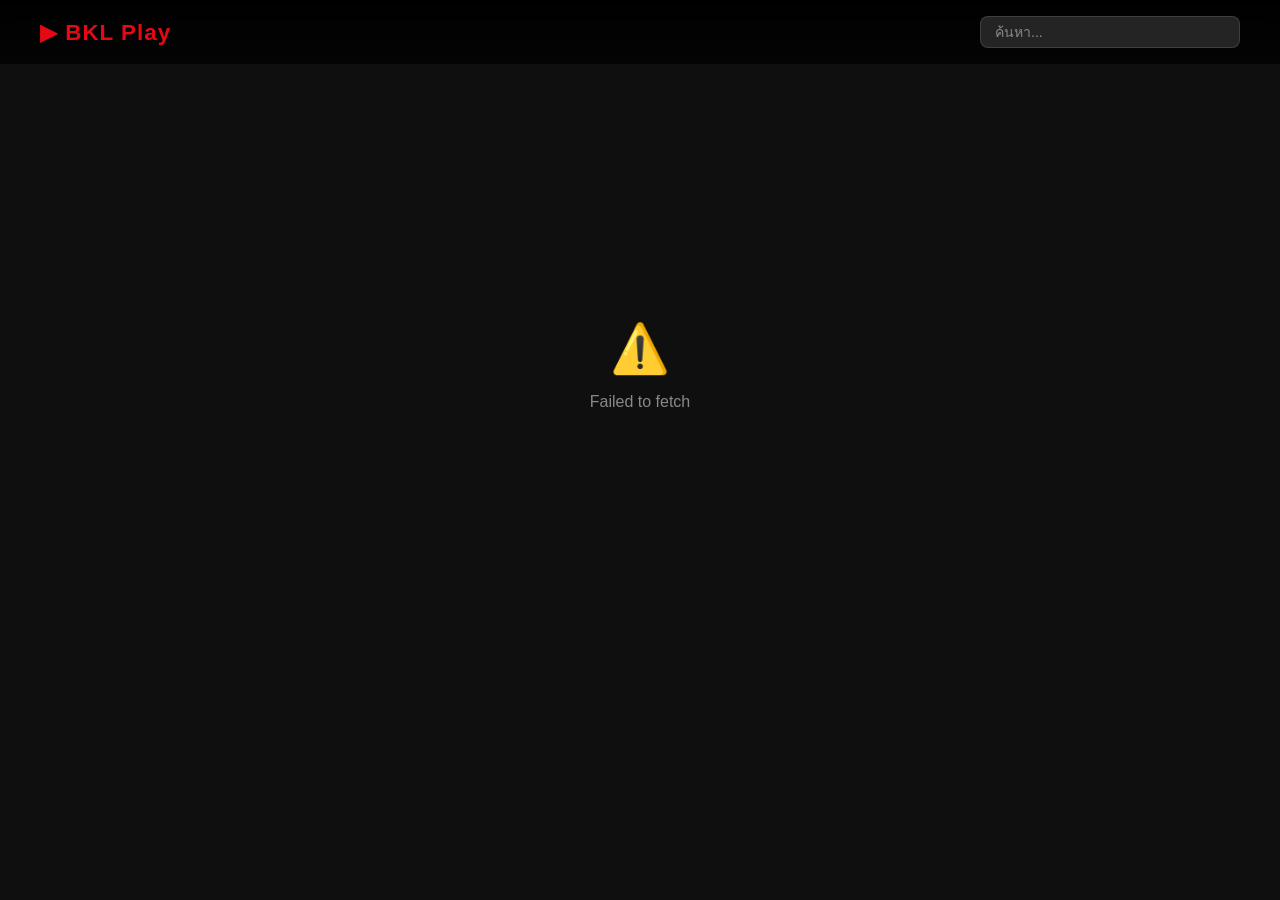
==== web/index.html @ 346d8fdf "feat: add search functionality and pagination to video player - Implemented a search input in the he" ====
<!DOCTYPE html>
<html lang="th">
<head>
  <meta charset="UTF-8" />
  <meta name="viewport" content="width=device-width, initial-scale=1.0" />
  <base href="/web/" />
  <title>BKL Play</title>
  <link rel="stylesheet" href="css/style.css?v=3" />
</head>
<body>

  <!-- Header -->
  <header id="app-header">
    <span class="logo">▶ BKL Play</span>
    <nav id="breadcrumb" aria-label="breadcrumb"></nav>
    <div id="search-container">
      <input type="text" id="search-input" placeholder="ค้นหา..." autocomplete="off" spellcheck="false" />
      <button id="search-clear" class="hidden" title="ล้างการค้นหา">✕</button>
      <div id="search-results" class="hidden"></div>
    </div>
  </header>

  <!-- Main content -->
  <main id="app-main">
    <div id="loading" class="center-screen">
      <div class="spinner"></div>
      <p>กำลังโหลด...</p>
    </div>
    <div id="error-view" class="center-screen hidden">
      <div class="error-icon">⚠️</div>
      <p id="error-message"></p>
    </div>
    <div id="grid-view" class="hidden"></div>
  </main>

  <!-- Video Player Overlay -->
  <div id="player-overlay" class="hidden">

    <!-- Top header (auto-hide) -->
    <div id="player-header">
      <button id="player-back" title="กลับ (Esc)">
        <svg width="22" height="22" viewBox="0 0 24 24" fill="none" stroke="currentColor" stroke-width="2.5" stroke-linecap="round" stroke-linejoin="round">
          <polyline points="15 18 9 12 15 6"></polyline>
        </svg>
      </button>
      <span id="player-title"></span>
    </div>

    <!-- Video -->
    <video id="player-video" autoplay></video>

    <!-- Episode picker panel -->
    <div id="ep-panel" class="hidden">
      <div id="ep-panel-header">
        <span id="ep-panel-title">เลือกตอน</span>
        <button id="ep-panel-close">✕</button>
      </div>
      <div id="ep-panel-grid"></div>
    </div>

    <!-- Bottom control bar (auto-hide) -->
    <div id="player-bar">
      <!-- Progress -->
      <div id="player-progress-row">
        <input type="range" id="player-seek" min="0" max="100" step="0.01" value="0" />
      </div>
      <!-- Buttons -->
      <div id="player-btn-row">
        <div class="bar-group">
          <button id="btn-prev-ep" title="ตอนก่อนหน้า">⏮</button>
          <button id="btn-rewind" title="ย้อน 10 วินาที">−10s</button>
          <button id="btn-playpause" title="เล่น/หยุด">▶</button>
          <button id="btn-forward" title="ข้าม 10 วินาที">+10s</button>
          <button id="btn-next-ep" title="ตอนถัดไป">⏭</button>
          <span id="player-time">0:00 / 0:00</span>
        </div>
        <div class="bar-group">
          <button id="btn-track" class="hidden" title="เปลี่ยนภาษา"></button>
          <button id="btn-episodes" title="เลือกตอน">☰ EP</button>
          <button id="btn-mute" title="ปิด/เปิดเสียง">🔊</button>
          <input type="range" id="volume-slider" min="0" max="1" step="0.01" value="1" title="ระดับเสียง" />
          <button id="btn-fullscreen" title="เต็มหน้าจอ">⛶</button>
        </div>
      </div>
    </div>

    <!-- Up Next toast -->
    <div id="upnext-toast" class="hidden">
      <div id="upnext-content">
        <img id="upnext-thumb" src="" alt="" />
        <div class="upnext-text">
          <small>เล่นถัดไปใน <span id="upnext-countdown">5</span> วินาที</small>
          <strong id="upnext-title"></strong>
        </div>
        <div class="upnext-buttons">
          <button id="upnext-play-now">เล่นเลย</button>
          <button id="upnext-cancel">ยกเลิก</button>
        </div>
      </div>
      <div id="upnext-bar"></div>
    </div>

  </div>

  <script src="https://cdn.jsdelivr.net/npm/hls.js@1/dist/hls.min.js"></script>
  <script src="js/app.js?v=3"></script>
</body>
</html>
---- web/css/style.css ----
/* ===== Reset & Base ===== */
*, *::before, *::after { box-sizing: border-box; margin: 0; padding: 0; }

:root {
  --bg: #0f0f0f;
  --surface: #1a1a1a;
  --surface2: #242424;
  --accent: #e50914;
  --accent-hover: #f40612;
  --text: #e5e5e5;
  --text-dim: #888;
  --card-radius: 10px;
  --header-h: 64px;
  --transition: 0.2s ease;
}

html { scroll-behavior: smooth; }

body {
  font-family: -apple-system, BlinkMacSystemFont, "Segoe UI", sans-serif;
  background: var(--bg);
  color: var(--text);
  min-height: 100vh;
}

/* ===== Header ===== */
#app-header {
  position: fixed;
  top: 0; left: 0; right: 0;
  height: var(--header-h);
  background: linear-gradient(to bottom, rgba(0,0,0,.95), rgba(0,0,0,.7));
  display: flex;
  align-items: center;
  gap: 16px;
  padding: 0 40px;
  z-index: 100;
  backdrop-filter: blur(8px);
}

.logo {
  font-size: 1.4rem;
  font-weight: 700;
  color: var(--accent);
  letter-spacing: 1px;
  white-space: nowrap;
  cursor: pointer;
  user-select: none;
  flex-shrink: 0;
}

/* ===== Breadcrumb ===== */
#breadcrumb {
  display: flex;
  align-items: center;
  flex-wrap: nowrap;
  gap: 6px;
  font-size: 0.9rem;
  overflow: hidden;
  flex: 1;
  min-width: 0;
}

.breadcrumb-item {
  color: var(--text-dim);
  cursor: pointer;
  white-space: nowrap;
  max-width: 160px;
  overflow: hidden;
  text-overflow: ellipsis;
  transition: color var(--transition);
  flex-shrink: 0;
}

.breadcrumb-item:hover { color: var(--text); }

.breadcrumb-sep {
  color: var(--text-dim);
  opacity: 0.5;
  user-select: none;
  flex-shrink: 0;
}

.breadcrumb-item.active {
  color: var(--text);
  cursor: default;
  pointer-events: none;
}

/* ===== Search ===== */
#search-container {
  position: relative;
  flex-shrink: 0;
  width: 260px;
  display: flex;
  align-items: center;
}

#search-input {
  width: 100%;
  background: var(--surface2);
  border: 1px solid rgba(255,255,255,.12);
  border-radius: 8px;
  color: var(--text);
  padding: 7px 36px 7px 14px;
  font-size: 0.88rem;
  outline: none;
  transition: border-color var(--transition), background var(--transition);
}

#search-input:focus {
  border-color: var(--accent);
  background: var(--surface);
}

#search-input::placeholder { color: var(--text-dim); }

#search-clear {
  position: absolute;
  right: 10px;
  background: none;
  border: none;
  color: var(--text-dim);
  font-size: 0.85rem;
  cursor: pointer;
  padding: 4px;
  line-height: 1;
  transition: color var(--transition);
}

#search-clear:hover { color: var(--text); }

#search-results {
  position: absolute;
  top: calc(100% + 8px);
  left: 0; right: 0;
  background: var(--surface);
  border: 1px solid rgba(255,255,255,.1);
  border-radius: 10px;
  overflow: hidden;
  z-index: 200;
  box-shadow: 0 8px 32px rgba(0,0,0,.7);
  max-height: 420px;
  overflow-y: auto;
}

.search-item {
  display: flex;
  align-items: center;
  gap: 12px;
  padding: 10px 14px;
  cursor: pointer;
  transition: background var(--transition);
  border-bottom: 1px solid rgba(255,255,255,.05);
}

.search-item:last-child { border-bottom: none; }
.search-item:hover, .search-item.active { background: var(--surface2); }

.search-thumb {
  width: 38px; height: 54px;
  object-fit: cover;
  border-radius: 4px;
  background: var(--surface2);
  flex-shrink: 0;
}

.search-thumb-ph {
  width: 38px; height: 54px;
  background: var(--surface2);
  border-radius: 4px;
  display: flex; align-items: center; justify-content: center;
  flex-shrink: 0;
  font-size: 1.1rem;
  color: var(--text-dim);
}

.search-item-info { flex: 1; min-width: 0; }

.search-item-name {
  font-size: 0.83rem;
  font-weight: 600;
  white-space: nowrap;
  overflow: hidden;
  text-overflow: ellipsis;
}

.search-item-path {
  font-size: 0.7rem;
  color: var(--text-dim);
  margin-top: 3px;
  white-space: nowrap;
  overflow: hidden;
  text-overflow: ellipsis;
}

.search-no-result {
  padding: 20px;
  text-align: center;
  color: var(--text-dim);
  font-size: 0.85rem;
}

/* ===== Main ===== */
#app-main {
  padding-top: calc(var(--header-h) + 32px);
  padding-bottom: 60px;
  min-height: 100vh;
}

/* ===== Center helpers ===== */
.center-screen {
  display: flex;
  flex-direction: column;
  align-items: center;
  justify-content: center;
  min-height: 60vh;
  gap: 16px;
  color: var(--text-dim);
}

.error-icon { font-size: 3rem; }
.hidden { display: none !important; }

/* ===== Spinner ===== */
.spinner {
  width: 48px; height: 48px;
  border: 4px solid var(--surface2);
  border-top-color: var(--accent);
  border-radius: 50%;
  animation: spin 0.8s linear infinite;
}
@keyframes spin { to { transform: rotate(360deg); } }

/* ===== Section title ===== */
.section-title {
  font-size: 1.5rem;
  font-weight: 700;
  padding: 0 40px 20px;
}

/* ===== Grid ===== */
.card-grid {
  display: grid;
  padding: 0 40px;
  gap: 28px;
}

.card-grid.portrait  { grid-template-columns: repeat(auto-fill, minmax(180px, 1fr)); }
.card-grid.landscape { grid-template-columns: repeat(auto-fill, minmax(280px, 1fr)); }

/* ===== Card ===== */
.card {
  cursor: pointer;
  border-radius: var(--card-radius);
  overflow: hidden;
  background: var(--surface);
  transition: transform var(--transition), box-shadow var(--transition);
  outline: none;
}

.card:hover, .card:focus-visible {
  transform: scale(1.04);
  box-shadow: 0 8px 32px rgba(0,0,0,.6);
}

.card:focus-visible { outline: 3px solid var(--accent); }

.card-thumb {
  width: 100%;
  display: block;
  object-fit: cover;
  background: var(--surface2);
}

.card-grid.portrait  .card-thumb { aspect-ratio: 2/3; }
.card-grid.landscape .card-thumb { aspect-ratio: 16/9; }

.card-thumb-placeholder {
  display: flex;
  align-items: center;
  justify-content: center;
  color: var(--text-dim);
  font-size: 2rem;
}

.card-info { padding: 10px 12px 12px; }

.card-name {
  font-size: 0.85rem;
  font-weight: 600;
  line-height: 1.4;
  display: -webkit-box;
  -webkit-line-clamp: 2;
  -webkit-box-orient: vertical;
  overflow: hidden;
}

.card-sub {
  font-size: 0.75rem;
  color: var(--text-dim);
  margin-top: 4px;
}

/* ===== Pagination ===== */
#pagination {
  display: flex;
  align-items: center;
  justify-content: center;
  gap: 16px;
  padding: 32px 40px 0;
}

.page-btn {
  background: var(--surface2);
  border: none;
  color: var(--text);
  padding: 8px 20px;
  border-radius: 8px;
  font-size: 0.88rem;
  font-weight: 600;
  cursor: pointer;
  transition: background var(--transition);
}

.page-btn:hover:not(:disabled) { background: var(--accent); }
.page-btn:disabled { opacity: 0.35; cursor: default; }

#page-info {
  font-size: 0.85rem;
  color: var(--text-dim);
  min-width: 80px;
  text-align: center;
}

/* ===== Player Overlay ===== */
#player-overlay {
  position: fixed;
  inset: 0;
  background: #000;
  z-index: 999;
  display: flex;
  align-items: center;
  justify-content: center;
  cursor: none;
}

#player-overlay.show-ui { cursor: default; }

#player-video {
  width: 100%;
  height: 100%;
  max-height: 100vh;
  object-fit: contain;
}

/* ===== Player Header (auto-hide) ===== */
#player-header {
  position: absolute;
  top: 0; left: 0; right: 0;
  display: flex;
  align-items: center;
  gap: 12px;
  padding: 14px 20px;
  background: linear-gradient(to bottom, rgba(0,0,0,.8) 0%, transparent 100%);
  z-index: 10;
  opacity: 0;
  pointer-events: none;
  transition: opacity 0.3s ease;
}

#player-overlay.show-ui #player-header {
  opacity: 1;
  pointer-events: all;
}

#player-back {
  background: rgba(255,255,255,.12);
  border: none;
  color: #fff;
  width: 38px; height: 38px;
  border-radius: 50%;
  cursor: pointer;
  display: flex; align-items: center; justify-content: center;
  flex-shrink: 0;
  transition: background var(--transition);
}

#player-back:hover { background: rgba(255,255,255,.28); }

#player-title {
  font-size: 1rem;
  font-weight: 600;
  text-shadow: 0 2px 8px rgba(0,0,0,.9);
  white-space: nowrap;
  overflow: hidden;
  text-overflow: ellipsis;
}

/* ===== Player Bottom Bar (auto-hide) ===== */
#player-bar {
  position: absolute;
  bottom: 0; left: 0; right: 0;
  background: linear-gradient(to top, rgba(0,0,0,.85) 0%, transparent 100%);
  padding: 32px 20px 12px;
  z-index: 10;
  opacity: 0;
  pointer-events: none;
  transition: opacity 0.3s ease;
}

#player-overlay.show-ui #player-bar {
  opacity: 1;
  pointer-events: all;
}

/* Progress bar */
#player-progress-row {
  margin-bottom: 8px;
}

#player-seek {
  -webkit-appearance: none;
  appearance: none;
  width: 100%;
  height: 4px;
  border-radius: 2px;
  background: rgba(255,255,255,.3);
  cursor: pointer;
  outline: none;
  transition: height var(--transition);
}

#player-seek:hover { height: 6px; }

#player-seek::-webkit-slider-thumb {
  -webkit-appearance: none;
  width: 14px; height: 14px;
  border-radius: 50%;
  background: var(--accent);
  cursor: pointer;
}

#player-seek::-moz-range-thumb {
  width: 14px; height: 14px;
  border-radius: 50%;
  background: var(--accent);
  cursor: pointer;
  border: none;
}

/* Buttons row */
#player-btn-row {
  display: flex;
  align-items: center;
  justify-content: space-between;
}

.bar-group {
  display: flex;
  align-items: center;
  gap: 4px;
}

#player-btn-row button {
  background: none;
  border: none;
  color: #fff;
  font-size: 0.9rem;
  font-weight: 700;
  padding: 6px 10px;
  border-radius: 6px;
  cursor: pointer;
  transition: background var(--transition);
  white-space: nowrap;
  line-height: 1;
}

#player-btn-row button:hover { background: rgba(255,255,255,.15); }
#player-btn-row button:disabled { opacity: 0.3; cursor: default; }
#player-btn-row button:disabled:hover { background: none; }

#btn-playpause { font-size: 1.1rem !important; padding: 6px 12px !important; }
#btn-track { display: inline-flex; align-items: center; gap: 5px; line-height: normal; }
#btn-track svg { flex-shrink: 0; display: block; }

#player-time {
  font-size: 0.8rem;
  color: rgba(255,255,255,.8);
  padding: 0 8px;
  white-space: nowrap;
}

#volume-slider {
  -webkit-appearance: none;
  appearance: none;
  width: 80px;
  height: 4px;
  border-radius: 2px;
  background: rgba(255,255,255,.3);
  cursor: pointer;
  outline: none;
  transition: height var(--transition);
}

#volume-slider:hover { height: 6px; }

#volume-slider::-webkit-slider-thumb {
  -webkit-appearance: none;
  width: 13px; height: 13px;
  border-radius: 50%;
  background: #fff;
  cursor: pointer;
}

#volume-slider::-moz-range-thumb {
  width: 13px; height: 13px;
  border-radius: 50%;
  background: #fff;
  cursor: pointer;
  border: none;
}

/* ===== Track (Language) Switcher ===== */
#track-menu {
  position: absolute;
  bottom: 72px;
  left: 50%;
  transform: translateX(-50%);
  background: rgba(15,15,15,.96);
  border: 1px solid rgba(255,255,255,.12);
  border-radius: 10px;
  overflow: hidden;
  z-index: 12;
  min-width: 160px;
  box-shadow: 0 8px 32px rgba(0,0,0,.8);
  backdrop-filter: blur(12px);
}

.track-option {
  display: flex;
  align-items: center;
  gap: 10px;
  padding: 11px 16px;
  cursor: pointer;
  font-size: 0.88rem;
  font-weight: 500;
  transition: background var(--transition);
  border-bottom: 1px solid rgba(255,255,255,.06);
}

.track-option:last-child { border-bottom: none; }
.track-option:hover { background: rgba(255,255,255,.08); }
.track-option.active { color: var(--accent); }

.track-option .track-dot {
  width: 8px; height: 8px;
  border-radius: 50%;
  background: rgba(255,255,255,.25);
  flex-shrink: 0;
}

.track-option.active .track-dot { background: var(--accent); }

/* ===== Episode Picker Panel ===== */
#ep-panel {
  position: absolute;
  bottom: 72px;
  right: 20px;
  width: 360px;
  max-height: 420px;
  background: rgba(15,15,15,.96);
  border: 1px solid rgba(255,255,255,.12);
  border-radius: 12px;
  overflow: hidden;
  z-index: 12;
  display: flex;
  flex-direction: column;
  box-shadow: 0 8px 40px rgba(0,0,0,.8);
  backdrop-filter: blur(12px);
}

#ep-panel-header {
  display: flex;
  align-items: center;
  justify-content: space-between;
  padding: 12px 16px;
  border-bottom: 1px solid rgba(255,255,255,.08);
  flex-shrink: 0;
}

#ep-panel-title {
  font-size: 0.88rem;
  font-weight: 700;
  color: var(--text-dim);
  text-transform: uppercase;
  letter-spacing: 0.5px;
}

#ep-panel-close {
  background: none;
  border: none;
  color: var(--text-dim);
  font-size: 0.9rem;
  cursor: pointer;
  padding: 2px 6px;
  border-radius: 4px;
  transition: color var(--transition), background var(--transition);
}

#ep-panel-close:hover { color: var(--text); background: rgba(255,255,255,.1); }

#ep-panel-grid {
  display: grid;
  grid-template-columns: repeat(3, 1fr);
  gap: 8px;
  padding: 12px;
  overflow-y: auto;
  overscroll-behavior: contain;
}

#ep-panel-grid::-webkit-scrollbar { width: 4px; }
#ep-panel-grid::-webkit-scrollbar-track { background: transparent; }
#ep-panel-grid::-webkit-scrollbar-thumb { background: rgba(255,255,255,.2); border-radius: 2px; }

.ep-card {
  cursor: pointer;
  border-radius: 8px;
  overflow: hidden;
  background: var(--surface2);
  border: 2px solid transparent;
  transition: border-color var(--transition), transform var(--transition);
  position: relative;
}

.ep-card:hover { transform: scale(1.04); border-color: rgba(255,255,255,.3); }
.ep-card.active { border-color: var(--accent); }

.ep-card-thumb {
  width: 100%;
  aspect-ratio: 16/9;
  object-fit: cover;
  display: block;
  background: var(--surface);
}

.ep-card-thumb-ph {
  width: 100%;
  aspect-ratio: 16/9;
  background: var(--surface);
  display: flex;
  align-items: center;
  justify-content: center;
  color: var(--text-dim);
  font-size: 1.2rem;
}

.ep-card-label {
  padding: 5px 7px;
  font-size: 0.72rem;
  font-weight: 600;
  color: var(--text);
  white-space: nowrap;
  overflow: hidden;
  text-overflow: ellipsis;
  line-height: 1.3;
}

.ep-card.active .ep-card-label { color: var(--accent); }

.ep-card-playing {
  position: absolute;
  top: 4px; left: 4px;
  background: var(--accent);
  color: #fff;
  font-size: 0.6rem;
  font-weight: 700;
  padding: 2px 5px;
  border-radius: 3px;
}

@media (max-width: 600px) {
  #ep-panel { width: calc(100vw - 24px); right: 12px; }
  #ep-panel-grid { grid-template-columns: repeat(3, 1fr); }
}

/* ===== Up Next Toast ===== */
#upnext-toast {
  position: absolute;
  bottom: 80px; right: 32px;
  width: 340px;
  background: rgba(20,20,20,.95);
  border-radius: 12px;
  overflow: hidden;
  box-shadow: 0 8px 32px rgba(0,0,0,.7);
  border: 1px solid rgba(255,255,255,.1);
  z-index: 11;
}

#upnext-content {
  display: flex;
  align-items: center;
  gap: 12px;
  padding: 14px;
}

#upnext-thumb {
  width: 80px; height: 45px;
  object-fit: cover;
  border-radius: 6px;
  background: var(--surface2);
  flex-shrink: 0;
}

.upnext-text { flex: 1; min-width: 0; }

.upnext-text small {
  font-size: 0.72rem;
  color: var(--text-dim);
  display: block;
  margin-bottom: 4px;
}

.upnext-text strong {
  font-size: 0.85rem;
  display: -webkit-box;
  -webkit-line-clamp: 2;
  -webkit-box-orient: vertical;
  overflow: hidden;
}

.upnext-buttons {
  display: flex;
  flex-direction: column;
  gap: 6px;
  flex-shrink: 0;
}

.upnext-buttons button {
  padding: 5px 12px;
  border-radius: 6px;
  border: none;
  font-size: 0.78rem;
  font-weight: 600;
  cursor: pointer;
  transition: opacity var(--transition);
}

.upnext-buttons button:hover { opacity: 0.8; }

#upnext-play-now { background: var(--accent); color: #fff; }
#upnext-cancel   { background: var(--surface2); color: var(--text); }

#upnext-bar {
  height: 3px;
  background: var(--accent);
  width: 100%;
  transform-origin: left;
  transform: scaleX(1);
}

/* ===== Responsive ===== */
@media (max-width: 600px) {
  #app-header { padding: 0 16px; gap: 10px; }
  #search-container { width: 160px; }
  .section-title { padding: 0 16px 16px; }
  .card-grid { padding: 0 16px; gap: 16px; }
  .card-grid.portrait  { grid-template-columns: repeat(auto-fill, minmax(130px, 1fr)); }
  .card-grid.landscape { grid-template-columns: repeat(auto-fill, minmax(200px, 1fr)); }
  #upnext-toast { width: calc(100vw - 32px); right: 16px; }
  #player-btn-row button { padding: 4px 6px; }
  #player-time { display: none; }
}
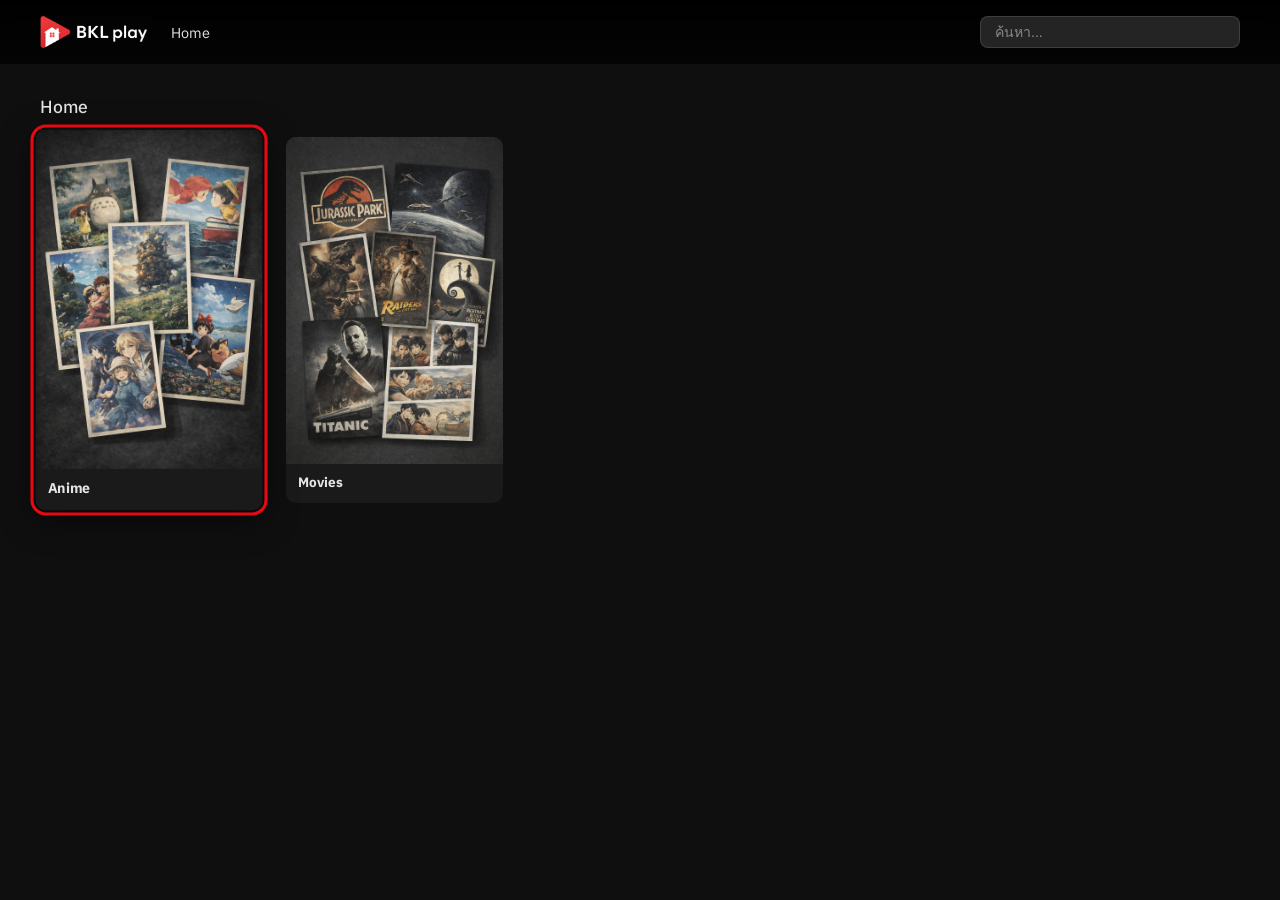
==== commit 923a5ef9: "Add web app icons, manifest, and service worker for PWA support - Added various icons for Android an" ====
--- a/web/index.html
+++ b/web/index.html
@@ -3,15 +3,27 @@
 <head>
   <meta charset="UTF-8" />
   <meta name="viewport" content="width=device-width, initial-scale=1.0" />
-  <base href="/web/" />
+  <base href="./" />
   <title>BKL Play</title>
+  <link rel="apple-touch-icon" sizes="180x180" href="images/apple-touch-icon.png" />
+  <link rel="icon" type="image/png" sizes="32x32" href="images/favicon-32x32.png" />
+  <link rel="icon" type="image/png" sizes="16x16" href="images/favicon-16x16.png" />
+  <link rel="manifest" href="images/site.webmanifest" />
+  <link rel="preconnect" href="https://fonts.googleapis.com" />
+  <link rel="preconnect" href="https://fonts.gstatic.com" crossorigin />
+  <link href="https://fonts.googleapis.com/css2?family=Anuphan:wght@100..700&display=swap" rel="stylesheet" />
+  <link rel="stylesheet" href="https://cdn-uicons.flaticon.com/uicons-bold-rounded/css/uicons-bold-rounded.css" />
+  <link rel="stylesheet" href="https://cdn-uicons.flaticon.com/3.0.0/uicons-solid-chubby/css/uicons-solid-chubby.css" />
+  <link rel="stylesheet" href="https://cdn-uicons.flaticon.com/uicons-solid-rounded/css/uicons-solid-rounded.css" />
+  <link rel="stylesheet" href="https://cdn-uicons.flaticon.com/uicons-regular-rounded/css/uicons-regular-rounded.css" />
+  <link rel="stylesheet" href="https://cdn-uicons.flaticon.com/3.0.0/uicons-regular-chubby/css/uicons-regular-chubby.css" />
   <link rel="stylesheet" href="css/style.css?v=3" />
 </head>
 <body>
 
   <!-- Header -->
   <header id="app-header">
-    <span class="logo">▶ BKL Play</span>
+    <img class="logo" src="images/logo/logo.png" alt="BKL Play" />
     <nav id="breadcrumb" aria-label="breadcrumb"></nav>
     <div id="search-container">
       <input type="text" id="search-input" placeholder="ค้นหา..." autocomplete="off" spellcheck="false" />
@@ -39,9 +51,7 @@
     <!-- Top header (auto-hide) -->
     <div id="player-header">
       <button id="player-back" title="กลับ (Esc)">
-        <svg width="22" height="22" viewBox="0 0 24 24" fill="none" stroke="currentColor" stroke-width="2.5" stroke-linecap="round" stroke-linejoin="round">
-          <polyline points="15 18 9 12 15 6"></polyline>
-        </svg>
+        <i class="fi fi-br-arrow-small-left" aria-hidden="true"></i>
       </button>
       <span id="player-title"></span>
     </div>
@@ -67,16 +77,15 @@
       <!-- Buttons -->
       <div id="player-btn-row">
         <div class="bar-group">
-          <button id="btn-prev-ep" title="ตอนก่อนหน้า">⏮</button>
-          <button id="btn-rewind" title="ย้อน 10 วินาที">−10s</button>
-          <button id="btn-playpause" title="เล่น/หยุด">▶</button>
-          <button id="btn-forward" title="ข้าม 10 วินาที">+10s</button>
-          <button id="btn-next-ep" title="ตอนถัดไป">⏭</button>
+          <button id="btn-prev-ep" title="ตอนก่อนหน้า"><i class="fi fi-sc-step-backward" aria-hidden="true"></i></button>
+          <button id="btn-rewind" title="ย้อน 10 วินาที"><i class="fi fi-sr-rewind" aria-hidden="true"></i></button>
+          <button id="btn-playpause" title="เล่น/หยุด"><i class="fi fi-sr-play" aria-hidden="true"></i></button>
+          <button id="btn-forward" title="ข้าม 10 วินาที"><i class="fi fi-sr-forward" aria-hidden="true"></i></button>
+          <button id="btn-next-ep" title="ตอนถัดไป"><i class="fi fi-sc-step-forward" aria-hidden="true"></i></button>
           <span id="player-time">0:00 / 0:00</span>
         </div>
         <div class="bar-group">
-          <button id="btn-track" class="hidden" title="เปลี่ยนภาษา"></button>
-          <button id="btn-episodes" title="เลือกตอน">☰ EP</button>
+          <button id="btn-episodes" title="เลือกตอน"><i class="fi fi-rr-list" aria-hidden="true"></i><span>EP</span></button>
           <button id="btn-mute" title="ปิด/เปิดเสียง">🔊</button>
           <input type="range" id="volume-slider" min="0" max="1" step="0.01" value="1" title="ระดับเสียง" />
           <button id="btn-fullscreen" title="เต็มหน้าจอ">⛶</button>
@@ -104,5 +113,14 @@
 
   <script src="https://cdn.jsdelivr.net/npm/hls.js@1/dist/hls.min.js"></script>
   <script src="js/app.js?v=3"></script>
+  <script>
+    if ("serviceWorker" in navigator) {
+      window.addEventListener("load", () => {
+        navigator.serviceWorker.register("sw.js").catch((err) => {
+          console.error("Service worker registration failed:", err);
+        });
+      });
+    }
+  </script>
 </body>
 </html>
--- a/web/css/style.css
+++ b/web/css/style.css
@@ -17,7 +17,10 @@
 html { scroll-behavior: smooth; }
 
 body {
-  font-family: -apple-system, BlinkMacSystemFont, "Segoe UI", sans-serif;
+  font-family: "Anuphan", sans-serif;
+  font-optical-sizing: auto;
+  font-style: normal;
+  font-weight: 400;
   background: var(--bg);
   color: var(--text);
   min-height: 100vh;
@@ -38,11 +41,12 @@
 }
 
 .logo {
-  font-size: 1.4rem;
-  font-weight: 700;
-  color: var(--accent);
-  letter-spacing: 1px;
-  white-space: nowrap;
+  height: 34px;
+  width: auto;
+  max-width: 220px;
+  object-fit: contain;
+  object-position: left center;
+  display: block;
   cursor: pointer;
   user-select: none;
   flex-shrink: 0;
@@ -63,6 +67,8 @@
 .breadcrumb-item {
   color: var(--text-dim);
   cursor: pointer;
+  border-radius: 6px;
+  padding: 2px 4px;
   white-space: nowrap;
   max-width: 160px;
   overflow: hidden;
@@ -84,6 +90,20 @@
   color: var(--text);
   cursor: default;
   pointer-events: none;
+}
+
+button:focus-visible,
+.card:focus-visible,
+.ep-card:focus-visible,
+.search-item:focus-visible,
+.breadcrumb-item:focus-visible,
+.logo:focus-visible {
+  outline: 3px solid var(--accent);
+  outline-offset: 2px;
+}
+
+.search-item:focus-visible {
+  background: var(--surface2);
 }
 
 /* ===== Search ===== */
@@ -177,8 +197,22 @@
 .search-item-info { flex: 1; min-width: 0; }
 
 .search-item-name {
+  display: flex;
+  flex-direction: column;
+  gap: 2px;
+}
+
+.search-item-name-main {
   font-size: 0.83rem;
-  font-weight: 600;
+  font-weight: 700;
+  white-space: nowrap;
+  overflow: hidden;
+  text-overflow: ellipsis;
+}
+
+.search-item-name-th {
+  font-size: 0.74rem;
+  color: var(--text-dim);
   white-space: nowrap;
   overflow: hidden;
   text-overflow: ellipsis;
@@ -187,7 +221,7 @@
 .search-item-path {
   font-size: 0.7rem;
   color: var(--text-dim);
-  margin-top: 3px;
+  margin-top: 4px;
   white-space: nowrap;
   overflow: hidden;
   text-overflow: ellipsis;
@@ -232,10 +266,67 @@
 @keyframes spin { to { transform: rotate(360deg); } }
 
 /* ===== Section title ===== */
+.section-header {
+  display: flex;
+  align-items: center;
+  gap: 8px;
+  padding: 0 40px 20px;
+}
+
 .section-title {
+  display: flex;
+  flex-direction: column;
+  gap: 2px;
   font-size: 1.5rem;
-  font-weight: 700;
-  padding: 0 40px 20px;
+  font-weight: 500;
+  line-height: 1.2;
+}
+
+.section-title-main {
+  font-size: 1.1rem;
+  font-weight: 500;
+  line-height: 1.2;
+}
+
+.section-title-th {
+  font-size: 0.8rem;
+  font-weight: 600;
+  color: var(--text-dim);
+  line-height: 1.2;
+}
+
+.section-back-btn {
+  width: 36px;
+  height: 36px;
+  border: 1px solid rgba(255,255,255,.16);
+  border-radius: 10px;
+  background: rgba(255,255,255,.08);
+  padding: 0;
+  color: var(--text);
+  display: inline-flex;
+  align-items: center;
+  justify-content: center;
+  cursor: pointer;
+  transition: color var(--transition), background var(--transition), border-color var(--transition), transform var(--transition);
+}
+
+.section-back-btn:hover {
+  color: #fff;
+  background: rgba(255,255,255,.16);
+  border-color: rgba(255,255,255,.28);
+  transform: translateY(-1px);
+}
+
+.section-back-btn:active {
+  transform: translateY(0);
+}
+
+.section-back-btn i {
+  width: 16px;
+  height: 16px;
+  display: block;
+  line-height: 1;
+  font-size: 16px;
 }
 
 /* ===== Grid ===== */
@@ -286,13 +377,27 @@
 .card-info { padding: 10px 12px 12px; }
 
 .card-name {
+  display: flex;
+  flex-direction: column;
+  gap: 4px;
+}
+
+.card-name-main {
   font-size: 0.85rem;
-  font-weight: 600;
-  line-height: 1.4;
-  display: -webkit-box;
-  -webkit-line-clamp: 2;
-  -webkit-box-orient: vertical;
-  overflow: hidden;
+  font-weight: 700;
+  line-height: 1.3;
+  white-space: nowrap;
+  overflow: hidden;
+  text-overflow: ellipsis;
+}
+
+.card-name-th {
+  font-size: 0.74rem;
+  color: var(--text-dim);
+  line-height: 1.25;
+  white-space: nowrap;
+  overflow: hidden;
+  text-overflow: ellipsis;
 }
 
 .card-sub {
@@ -306,30 +411,77 @@
   display: flex;
   align-items: center;
   justify-content: center;
-  gap: 16px;
-  padding: 32px 40px 0;
+  gap: 10px;
+  padding: 34px 40px 0;
+  flex-wrap: wrap;
 }
 
 .page-btn {
-  background: var(--surface2);
-  border: none;
+  background: rgba(255,255,255,.08);
+  border: 1px solid rgba(255,255,255,.14);
   color: var(--text);
-  padding: 8px 20px;
+  padding: 8px 14px;
   border-radius: 8px;
-  font-size: 0.88rem;
+  font-size: 0.84rem;
   font-weight: 600;
   cursor: pointer;
-  transition: background var(--transition);
-}
-
-.page-btn:hover:not(:disabled) { background: var(--accent); }
-.page-btn:disabled { opacity: 0.35; cursor: default; }
-
-#page-info {
-  font-size: 0.85rem;
-  color: var(--text-dim);
-  min-width: 80px;
-  text-align: center;
+  display: inline-flex;
+  align-items: center;
+  justify-content: center;
+  gap: 6px;
+  line-height: 1;
+  transition: background var(--transition), border-color var(--transition), transform var(--transition);
+}
+
+.page-btn i {
+  width: 16px;
+  height: 16px;
+  display: block;
+  line-height: 1;
+  font-size: 16px;
+}
+
+#page-numbers {
+  display: flex;
+  align-items: center;
+  gap: 6px;
+}
+
+.page-btn.page-nav {
+  min-width: 34px;
+  padding: 7px;
+  border-radius: 7px;
+}
+
+.page-btn.page-number {
+  min-width: 36px;
+  padding: 8px 10px;
+}
+
+.page-btn.page-number.active {
+  background: var(--accent);
+  border-color: transparent;
+  color: #fff;
+  cursor: default;
+  pointer-events: none;
+}
+
+.page-btn:hover:not(:disabled):not(.active) {
+  background: rgba(255,255,255,.16);
+  border-color: rgba(255,255,255,.28);
+  transform: translateY(-1px);
+}
+
+.page-btn:disabled {
+  opacity: 0.45;
+  cursor: default;
+  transform: none;
+}
+
+.page-ellipsis {
+  color: var(--text-dim);
+  padding: 0 2px;
+  user-select: none;
 }
 
 /* ===== Player Overlay ===== */
@@ -375,20 +527,33 @@
 
 #player-back {
   background: rgba(255,255,255,.12);
-  border: none;
+  border: 1px solid rgba(255,255,255,.2);
   color: #fff;
-  width: 38px; height: 38px;
-  border-radius: 50%;
+  width: 40px; height: 40px;
+  border-radius: 10px;
   cursor: pointer;
   display: flex; align-items: center; justify-content: center;
   flex-shrink: 0;
-  transition: background var(--transition);
-}
-
-#player-back:hover { background: rgba(255,255,255,.28); }
+  transition: background var(--transition), border-color var(--transition);
+}
+
+#player-back:hover {
+  background: rgba(255,255,255,.28);
+  border-color: rgba(255,255,255,.34);
+}
+
+#player-back i {
+  font-size: 18px;
+  display: block;
+  line-height: 1;
+}
 
 #player-title {
+  display: flex;
+  align-items: center;
+  min-height: 40px;
   font-size: 1rem;
+  line-height: 1.2;
   font-weight: 600;
   text-shadow: 0 2px 8px rgba(0,0,0,.9);
   white-space: nowrap;
@@ -475,13 +640,52 @@
   line-height: 1;
 }
 
+#player-btn-row button i {
+  font-size: 16px;
+  font-weight: 400;
+  line-height: 1;
+  display: block;
+}
+
+#btn-rewind,
+#btn-forward {
+  display: inline-flex;
+  align-items: center;
+  justify-content: center;
+  gap: 0;
+}
+
+#btn-rewind i,
+#btn-forward i {
+  font-size: 15px;
+  line-height: 1;
+  display: inline-flex;
+  align-items: center;
+  justify-content: center;
+}
+
+#btn-episodes {
+  display: inline-flex;
+  align-items: center;
+  justify-content: center;
+  gap: 4px;
+  font-size: 0.8rem;
+  line-height: 1;
+  font-weight: 600;
+}
+
+#btn-episodes i {
+  font-size: 14px;
+  line-height: 1;
+  display: block;
+}
+
 #player-btn-row button:hover { background: rgba(255,255,255,.15); }
 #player-btn-row button:disabled { opacity: 0.3; cursor: default; }
 #player-btn-row button:disabled:hover { background: none; }
 
-#btn-playpause { font-size: 1.1rem !important; padding: 6px 12px !important; }
-#btn-track { display: inline-flex; align-items: center; gap: 5px; line-height: normal; }
-#btn-track svg { flex-shrink: 0; display: block; }
+#btn-playpause { padding: 6px 12px !important; }
+#btn-playpause i { font-size: 18px; }
 
 #player-time {
   font-size: 0.8rem;
@@ -519,47 +723,6 @@
   cursor: pointer;
   border: none;
 }
-
-/* ===== Track (Language) Switcher ===== */
-#track-menu {
-  position: absolute;
-  bottom: 72px;
-  left: 50%;
-  transform: translateX(-50%);
-  background: rgba(15,15,15,.96);
-  border: 1px solid rgba(255,255,255,.12);
-  border-radius: 10px;
-  overflow: hidden;
-  z-index: 12;
-  min-width: 160px;
-  box-shadow: 0 8px 32px rgba(0,0,0,.8);
-  backdrop-filter: blur(12px);
-}
-
-.track-option {
-  display: flex;
-  align-items: center;
-  gap: 10px;
-  padding: 11px 16px;
-  cursor: pointer;
-  font-size: 0.88rem;
-  font-weight: 500;
-  transition: background var(--transition);
-  border-bottom: 1px solid rgba(255,255,255,.06);
-}
-
-.track-option:last-child { border-bottom: none; }
-.track-option:hover { background: rgba(255,255,255,.08); }
-.track-option.active { color: var(--accent); }
-
-.track-option .track-dot {
-  width: 8px; height: 8px;
-  border-radius: 50%;
-  background: rgba(255,255,255,.25);
-  flex-shrink: 0;
-}
-
-.track-option.active .track-dot { background: var(--accent); }
 
 /* ===== Episode Picker Panel ===== */
 #ep-panel {
@@ -610,9 +773,9 @@
 #ep-panel-close:hover { color: var(--text); background: rgba(255,255,255,.1); }
 
 #ep-panel-grid {
-  display: grid;
-  grid-template-columns: repeat(3, 1fr);
-  gap: 8px;
+  display: flex;
+  flex-direction: column;
+  gap: 10px;
   padding: 12px;
   overflow-y: auto;
   overscroll-behavior: contain;
@@ -624,63 +787,110 @@
 
 .ep-card {
   cursor: pointer;
-  border-radius: 8px;
-  overflow: hidden;
+  border-radius: 10px;
   background: var(--surface2);
-  border: 2px solid transparent;
-  transition: border-color var(--transition), transform var(--transition);
-  position: relative;
-}
-
-.ep-card:hover { transform: scale(1.04); border-color: rgba(255,255,255,.3); }
-.ep-card.active { border-color: var(--accent); }
+  border: 1px solid rgba(255,255,255,.08);
+  transition: border-color var(--transition), background var(--transition), transform var(--transition);
+  display: grid;
+  grid-template-columns: 96px 1fr;
+  align-items: center;
+  gap: 10px;
+  padding: 8px;
+}
+
+.ep-card:hover {
+  transform: translateY(-1px);
+  border-color: rgba(255,255,255,.22);
+  background: rgba(255,255,255,.08);
+}
+
+.ep-card.active {
+  border-color: var(--accent);
+  background: rgba(229,9,20,.14);
+}
 
 .ep-card-thumb {
-  width: 100%;
-  aspect-ratio: 16/9;
+  width: 96px;
+  height: 54px;
   object-fit: cover;
   display: block;
   background: var(--surface);
+  border-radius: 7px;
 }
 
 .ep-card-thumb-ph {
-  width: 100%;
-  aspect-ratio: 16/9;
+  width: 96px;
+  height: 54px;
   background: var(--surface);
   display: flex;
   align-items: center;
   justify-content: center;
   color: var(--text-dim);
-  font-size: 1.2rem;
+  font-size: 1rem;
+  border-radius: 7px;
+}
+
+.ep-card-media {
+  position: relative;
+  width: 96px;
+  height: 54px;
+}
+
+.ep-card-content {
+  min-width: 0;
+  display: flex;
+  flex-direction: column;
+  justify-content: center;
 }
 
 .ep-card-label {
-  padding: 5px 7px;
-  font-size: 0.72rem;
+  display: flex;
+  flex-direction: column;
+  gap: 3px;
+  min-width: 0;
+}
+
+.ep-card-epno {
+  font-size: 0.78rem;
+  font-weight: 700;
+  color: var(--text);
+  line-height: 1.25;
+}
+
+.ep-card-title {
+  font-size: 0.78rem;
   font-weight: 600;
-  color: var(--text);
-  white-space: nowrap;
-  overflow: hidden;
-  text-overflow: ellipsis;
+  color: var(--text-dim);
   line-height: 1.3;
-}
-
-.ep-card.active .ep-card-label { color: var(--accent); }
+  display: -webkit-box;
+  -webkit-line-clamp: 2;
+  -webkit-box-orient: vertical;
+  overflow: hidden;
+}
+
+.ep-card.active .ep-card-epno { color: var(--accent); }
+.ep-card.active .ep-card-title { color: var(--text); }
 
 .ep-card-playing {
   position: absolute;
-  top: 4px; left: 4px;
+  top: 4px;
+  left: 4px;
   background: var(--accent);
   color: #fff;
-  font-size: 0.6rem;
+  font-size: 0.62rem;
   font-weight: 700;
-  padding: 2px 5px;
-  border-radius: 3px;
+  padding: 2px 7px;
+  border-radius: 999px;
+  z-index: 1;
 }
 
 @media (max-width: 600px) {
   #ep-panel { width: calc(100vw - 24px); right: 12px; }
-  #ep-panel-grid { grid-template-columns: repeat(3, 1fr); }
+  #ep-panel-grid { gap: 8px; }
+  .ep-card { grid-template-columns: 84px 1fr; padding: 7px; gap: 8px; }
+  .ep-card-media { width: 84px; height: 48px; }
+  .ep-card-thumb,
+  .ep-card-thumb-ph { width: 84px; height: 48px; }
 }
 
 /* ===== Up Next Toast ===== */
@@ -762,11 +972,14 @@
 @media (max-width: 600px) {
   #app-header { padding: 0 16px; gap: 10px; }
   #search-container { width: 160px; }
-  .section-title { padding: 0 16px 16px; }
+  .section-header { padding: 0 16px 16px; gap: 6px; }
   .card-grid { padding: 0 16px; gap: 16px; }
   .card-grid.portrait  { grid-template-columns: repeat(auto-fill, minmax(130px, 1fr)); }
   .card-grid.landscape { grid-template-columns: repeat(auto-fill, minmax(200px, 1fr)); }
   #upnext-toast { width: calc(100vw - 32px); right: 16px; }
   #player-btn-row button { padding: 4px 6px; }
   #player-time { display: none; }
-}
+  #pagination { padding: 28px 16px 0; gap: 8px; }
+  .page-btn.page-nav { min-width: auto; }
+  .page-btn.page-number { min-width: 34px; padding: 8px 9px; }
+}
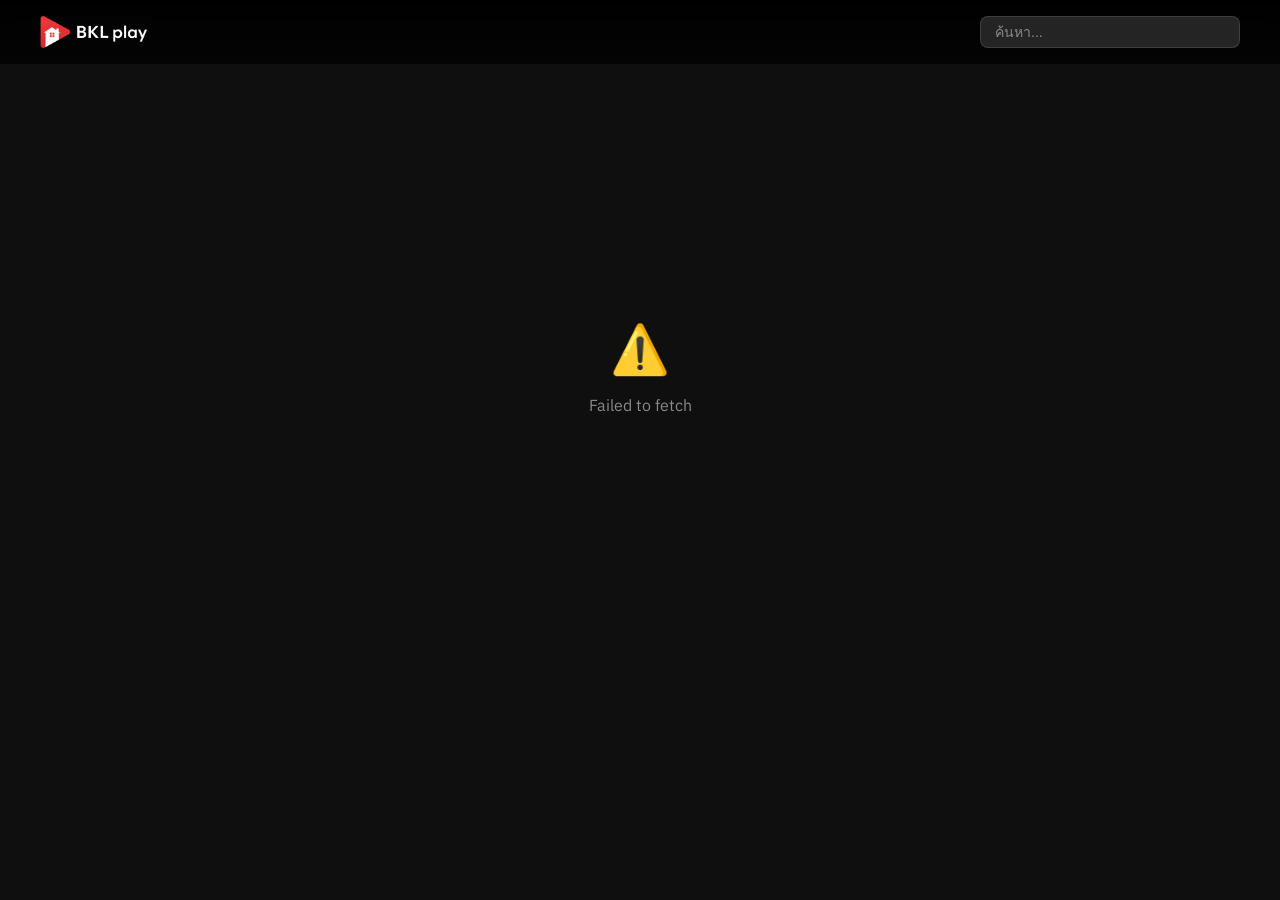
==== commit d4d61edc: "feat: enhance episode panel with cross-season navigation and styling improvements" ====
--- a/web/index.html
+++ b/web/index.html
@@ -65,6 +65,7 @@
         <span id="ep-panel-title">เลือกตอน</span>
         <button id="ep-panel-close">✕</button>
       </div>
+      <div id="ep-panel-tabs" class="hidden"></div>
       <div id="ep-panel-grid"></div>
     </div>
 
@@ -88,7 +89,7 @@
           <button id="btn-episodes" title="เลือกตอน"><i class="fi fi-rr-list" aria-hidden="true"></i><span>EP</span></button>
           <button id="btn-mute" title="ปิด/เปิดเสียง">🔊</button>
           <input type="range" id="volume-slider" min="0" max="1" step="0.01" value="1" title="ระดับเสียง" />
-          <button id="btn-fullscreen" title="เต็มหน้าจอ">⛶</button>
+          <button id="btn-fullscreen" title="เต็มหน้าจอ"><i class="fi fi-sr-expand" aria-hidden="true"></i></button>
         </div>
       </div>
     </div>
@@ -112,7 +113,7 @@
   </div>
 
   <script src="https://cdn.jsdelivr.net/npm/hls.js@1/dist/hls.min.js"></script>
-  <script src="js/app.js?v=3"></script>
+  <script src="js/app.js?v=4"></script>
   <script>
     if ("serviceWorker" in navigator) {
       window.addEventListener("load", () => {
--- a/web/css/style.css
+++ b/web/css/style.css
@@ -550,15 +550,30 @@
 
 #player-title {
   display: flex;
-  align-items: center;
+  flex-direction: column;
+  align-items: flex-start;
+  justify-content: center;
   min-height: 40px;
   font-size: 1rem;
   line-height: 1.2;
   font-weight: 600;
   text-shadow: 0 2px 8px rgba(0,0,0,.9);
+  min-width: 0;
+}
+
+.player-title-main {
   white-space: nowrap;
   overflow: hidden;
   text-overflow: ellipsis;
+  max-width: min(70vw, 980px);
+}
+
+.player-title-sub {
+  font-size: 0.8rem;
+  line-height: 1.2;
+  font-weight: 500;
+  color: rgba(255,255,255,.72);
+  margin-top: 2px;
 }
 
 /* ===== Player Bottom Bar (auto-hide) ===== */
@@ -680,6 +695,11 @@
   display: block;
 }
 
+#btn-fullscreen i {
+  font-size: 14px;
+  line-height: 1;
+}
+
 #player-btn-row button:hover { background: rgba(255,255,255,.15); }
 #player-btn-row button:disabled { opacity: 0.3; cursor: default; }
 #player-btn-row button:disabled:hover { background: none; }
@@ -749,6 +769,9 @@
   padding: 12px 16px;
   border-bottom: 1px solid rgba(255,255,255,.08);
   flex-shrink: 0;
+  background: rgba(15,15,15,.98);
+  position: relative;
+  z-index: 2;
 }
 
 #ep-panel-title {
@@ -771,6 +794,47 @@
 }
 
 #ep-panel-close:hover { color: var(--text); background: rgba(255,255,255,.1); }
+
+#ep-panel-tabs {
+  display: flex;
+  gap: 8px;
+  padding: 10px 12px 10px;
+  overflow-x: auto;
+  scrollbar-width: none;
+  flex-shrink: 0;
+  background: rgba(15,15,15,.98);
+  border-bottom: 1px solid rgba(255,255,255,.08);
+  position: relative;
+  z-index: 1;
+}
+
+#ep-panel-tabs::-webkit-scrollbar {
+  display: none;
+}
+
+.ep-season-tab {
+  background: rgba(255,255,255,.06);
+  border: 1px solid rgba(255,255,255,.14);
+  color: var(--text-dim);
+  border-radius: 999px;
+  padding: 6px 12px;
+  font-size: 0.72rem;
+  font-weight: 700;
+  white-space: nowrap;
+  cursor: pointer;
+  transition: background var(--transition), border-color var(--transition), color var(--transition);
+}
+
+.ep-season-tab:hover {
+  color: var(--text);
+  border-color: rgba(255,255,255,.26);
+}
+
+.ep-season-tab.active {
+  color: #fff;
+  background: rgba(229,9,20,.22);
+  border-color: var(--accent);
+}
 
 #ep-panel-grid {
   display: flex;
@@ -897,7 +961,7 @@
 #upnext-toast {
   position: absolute;
   bottom: 80px; right: 32px;
-  width: 340px;
+  width: 442px;
   background: rgba(20,20,20,.95);
   border-radius: 12px;
   overflow: hidden;
@@ -924,18 +988,34 @@
 .upnext-text { flex: 1; min-width: 0; }
 
 .upnext-text small {
-  font-size: 0.72rem;
+  font-size: 0.68rem;
+  font-weight: 400;
   color: var(--text-dim);
   display: block;
   margin-bottom: 4px;
 }
 
 .upnext-text strong {
-  font-size: 0.85rem;
-  display: -webkit-box;
-  -webkit-line-clamp: 2;
-  -webkit-box-orient: vertical;
-  overflow: hidden;
+  display: block;
+}
+
+.upnext-title-meta {
+  display: block;
+  font-size: 0.74rem;
+  color: #fff;
+  font-weight: 500;
+  margin-bottom: 2px;
+}
+
+.upnext-title-name {
+  display: block;
+  font-size: 0.76rem;
+  line-height: 1.2;
+  color: #fff;
+  font-weight: 500;
+  white-space: nowrap;
+  overflow: hidden;
+  text-overflow: ellipsis;
 }
 
 .upnext-buttons {
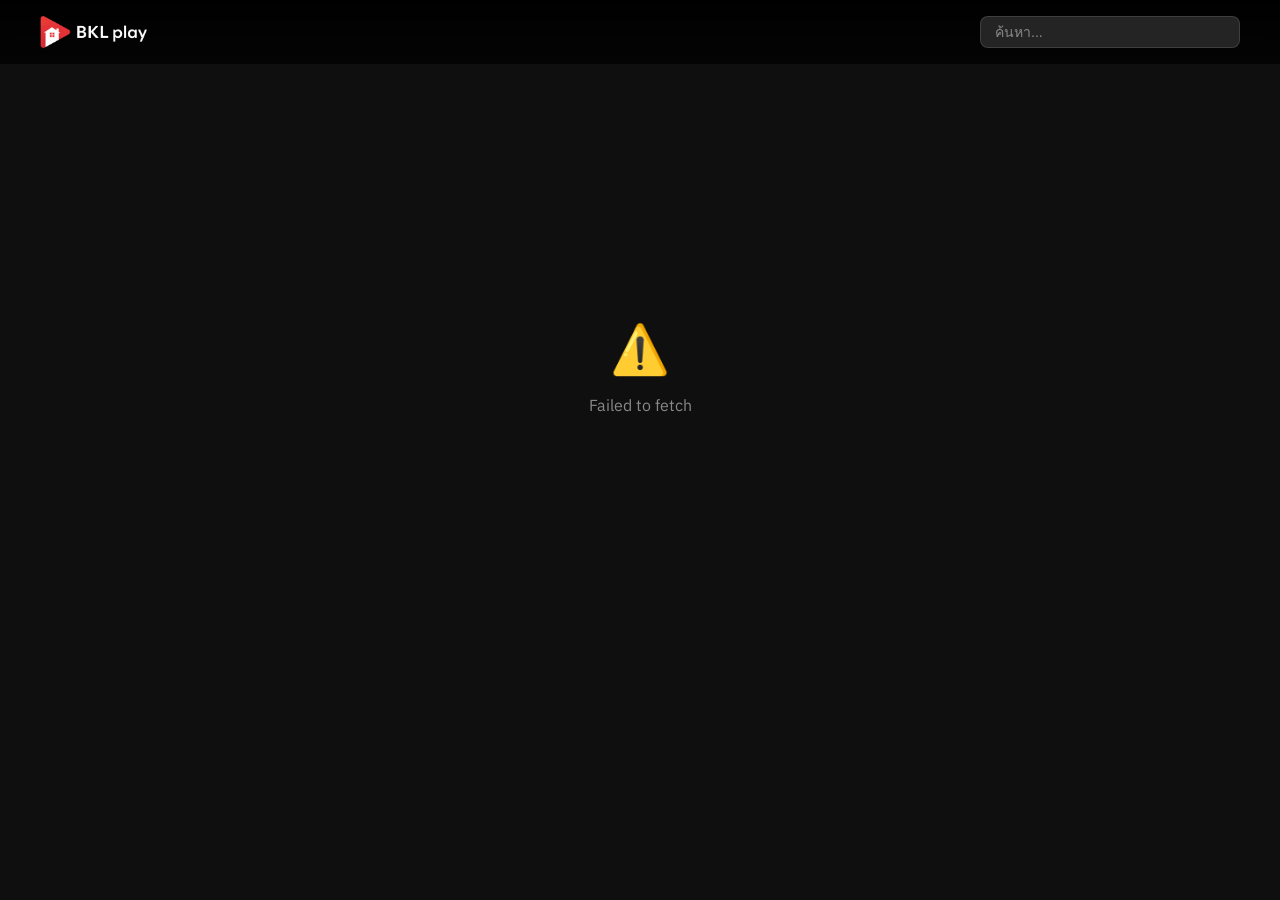
==== commit d3f2a568: "feat: add player notice for video playback issues and enhance keyboard shortcuts - Introduced a play" ====
--- a/web/index.html
+++ b/web/index.html
@@ -17,7 +17,7 @@
   <link rel="stylesheet" href="https://cdn-uicons.flaticon.com/uicons-solid-rounded/css/uicons-solid-rounded.css" />
   <link rel="stylesheet" href="https://cdn-uicons.flaticon.com/uicons-regular-rounded/css/uicons-regular-rounded.css" />
   <link rel="stylesheet" href="https://cdn-uicons.flaticon.com/3.0.0/uicons-regular-chubby/css/uicons-regular-chubby.css" />
-  <link rel="stylesheet" href="css/style.css?v=3" />
+  <link rel="stylesheet" href="css/style.css" />
 </head>
 <body>
 
@@ -58,6 +58,7 @@
 
     <!-- Video -->
     <video id="player-video" autoplay></video>
+    <div id="player-notice" class="hidden" role="status" aria-live="polite"></div>
 
     <!-- Episode picker panel -->
     <div id="ep-panel" class="hidden">
@@ -113,7 +114,7 @@
   </div>
 
   <script src="https://cdn.jsdelivr.net/npm/hls.js@1/dist/hls.min.js"></script>
-  <script src="js/app.js?v=4"></script>
+  <script src="js/app.js?v=7"></script>
   <script>
     if ("serviceWorker" in navigator) {
       window.addEventListener("load", () => {
--- a/web/css/style.css
+++ b/web/css/style.css
@@ -273,6 +273,39 @@
   padding: 0 40px 20px;
 }
 
+.section-header-right {
+  margin-left: auto;
+  display: flex;
+  align-items: center;
+}
+
+.sort-order-toggle {
+  width: 34px;
+  height: 34px;
+  border: 1px solid rgba(255,255,255,.34);
+  border-radius: 10px;
+  background: rgba(255,255,255,.12);
+  color: #fff;
+  display: inline-flex;
+  align-items: center;
+  justify-content: center;
+  cursor: pointer;
+  transition: color var(--transition), background var(--transition), border-color var(--transition), transform var(--transition);
+}
+
+.sort-order-toggle:hover {
+  color: #fff;
+  background: rgba(255,255,255,.2);
+  border-color: rgba(255,255,255,.5);
+  transform: translateY(-1px);
+}
+
+.sort-order-toggle i {
+  font-size: 16px;
+  line-height: 1;
+  color: #fff;
+}
+
 .section-title {
   display: flex;
   flex-direction: column;
@@ -503,6 +536,25 @@
   height: 100%;
   max-height: 100vh;
   object-fit: contain;
+}
+
+#player-notice {
+  position: absolute;
+  top: 74px;
+  left: 50%;
+  transform: translateX(-50%);
+  min-width: min(82vw, 760px);
+  max-width: min(92vw, 860px);
+  background: rgba(19, 19, 19, 0.94);
+  border: 1px solid rgba(255, 68, 68, 0.55);
+  color: #fff;
+  border-radius: 10px;
+  padding: 10px 14px;
+  font-size: 0.82rem;
+  line-height: 1.35;
+  z-index: 13;
+  box-shadow: 0 10px 28px rgba(0, 0, 0, 0.45);
+  pointer-events: none;
 }
 
 /* ===== Player Header (auto-hide) ===== */
@@ -856,8 +908,8 @@
   border: 1px solid rgba(255,255,255,.08);
   transition: border-color var(--transition), background var(--transition), transform var(--transition);
   display: grid;
-  grid-template-columns: 96px 1fr;
-  align-items: center;
+  grid-template-columns: 56px 1fr;
+  align-items: start;
   gap: 10px;
   padding: 8px;
 }
@@ -874,30 +926,30 @@
 }
 
 .ep-card-thumb {
-  width: 96px;
-  height: 54px;
+  width: 56px;
+  height: 32px;
   object-fit: cover;
   display: block;
   background: var(--surface);
-  border-radius: 7px;
+  border-radius: 5px;
 }
 
 .ep-card-thumb-ph {
-  width: 96px;
-  height: 54px;
+  width: 56px;
+  height: 32px;
   background: var(--surface);
   display: flex;
   align-items: center;
   justify-content: center;
   color: var(--text-dim);
-  font-size: 1rem;
-  border-radius: 7px;
+  font-size: 0.8rem;
+  border-radius: 5px;
 }
 
 .ep-card-media {
   position: relative;
-  width: 96px;
-  height: 54px;
+  width: 56px;
+  height: 32px;
 }
 
 .ep-card-content {
@@ -926,10 +978,6 @@
   font-weight: 600;
   color: var(--text-dim);
   line-height: 1.3;
-  display: -webkit-box;
-  -webkit-line-clamp: 2;
-  -webkit-box-orient: vertical;
-  overflow: hidden;
 }
 
 .ep-card.active .ep-card-epno { color: var(--accent); }
@@ -937,24 +985,25 @@
 
 .ep-card-playing {
   position: absolute;
-  top: 4px;
-  left: 4px;
+  top: 2px;
+  left: 2px;
   background: var(--accent);
   color: #fff;
-  font-size: 0.62rem;
+  font-size: 0.52rem;
   font-weight: 700;
-  padding: 2px 7px;
+  padding: 1px 4px;
   border-radius: 999px;
   z-index: 1;
+  white-space: nowrap;
 }
 
 @media (max-width: 600px) {
   #ep-panel { width: calc(100vw - 24px); right: 12px; }
   #ep-panel-grid { gap: 8px; }
-  .ep-card { grid-template-columns: 84px 1fr; padding: 7px; gap: 8px; }
-  .ep-card-media { width: 84px; height: 48px; }
+  .ep-card { grid-template-columns: 48px 1fr; padding: 7px; gap: 8px; }
+  .ep-card-media { width: 48px; height: 27px; }
   .ep-card-thumb,
-  .ep-card-thumb-ph { width: 84px; height: 48px; }
+  .ep-card-thumb-ph { width: 48px; height: 27px; }
 }
 
 /* ===== Up Next Toast ===== */
@@ -1053,6 +1102,8 @@
   #app-header { padding: 0 16px; gap: 10px; }
   #search-container { width: 160px; }
   .section-header { padding: 0 16px 16px; gap: 6px; }
+  .section-header { flex-wrap: wrap; }
+  .section-header-right { width: 100%; justify-content: flex-end; }
   .card-grid { padding: 0 16px; gap: 16px; }
   .card-grid.portrait  { grid-template-columns: repeat(auto-fill, minmax(130px, 1fr)); }
   .card-grid.landscape { grid-template-columns: repeat(auto-fill, minmax(200px, 1fr)); }
